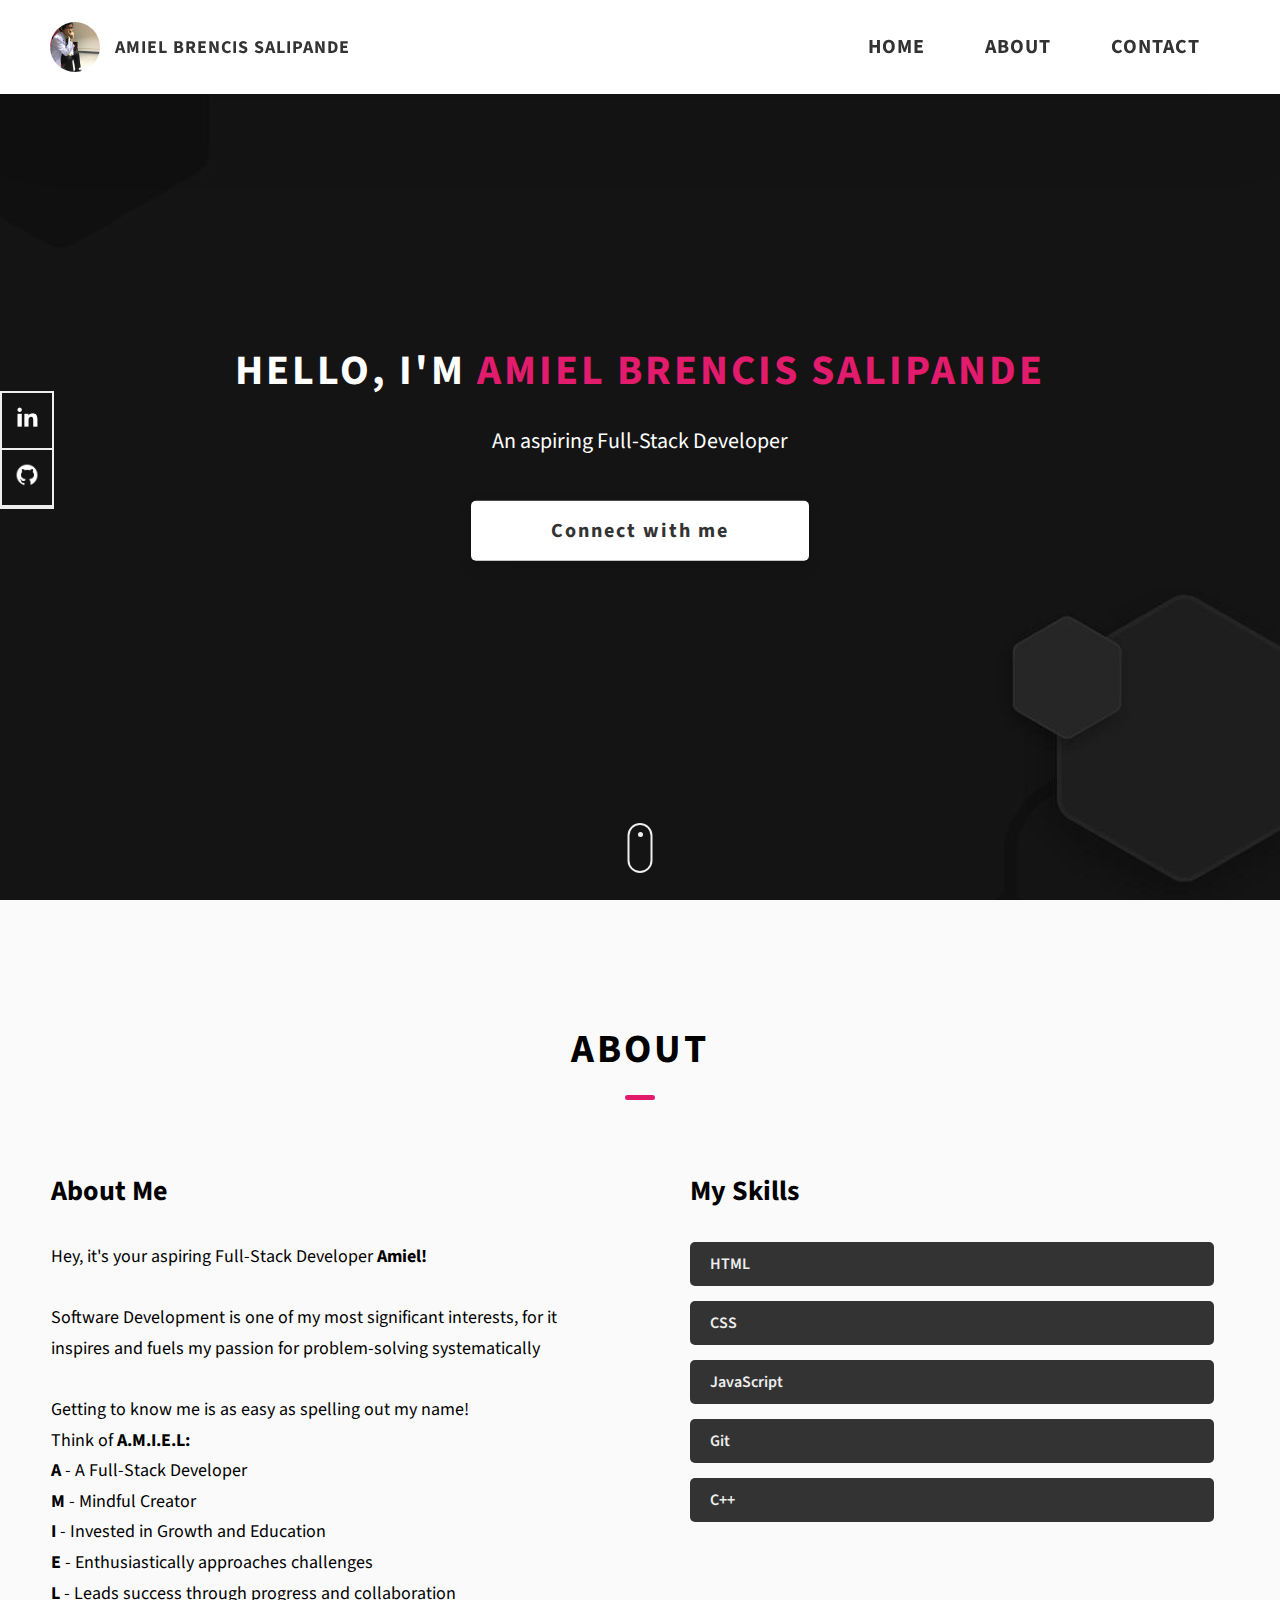
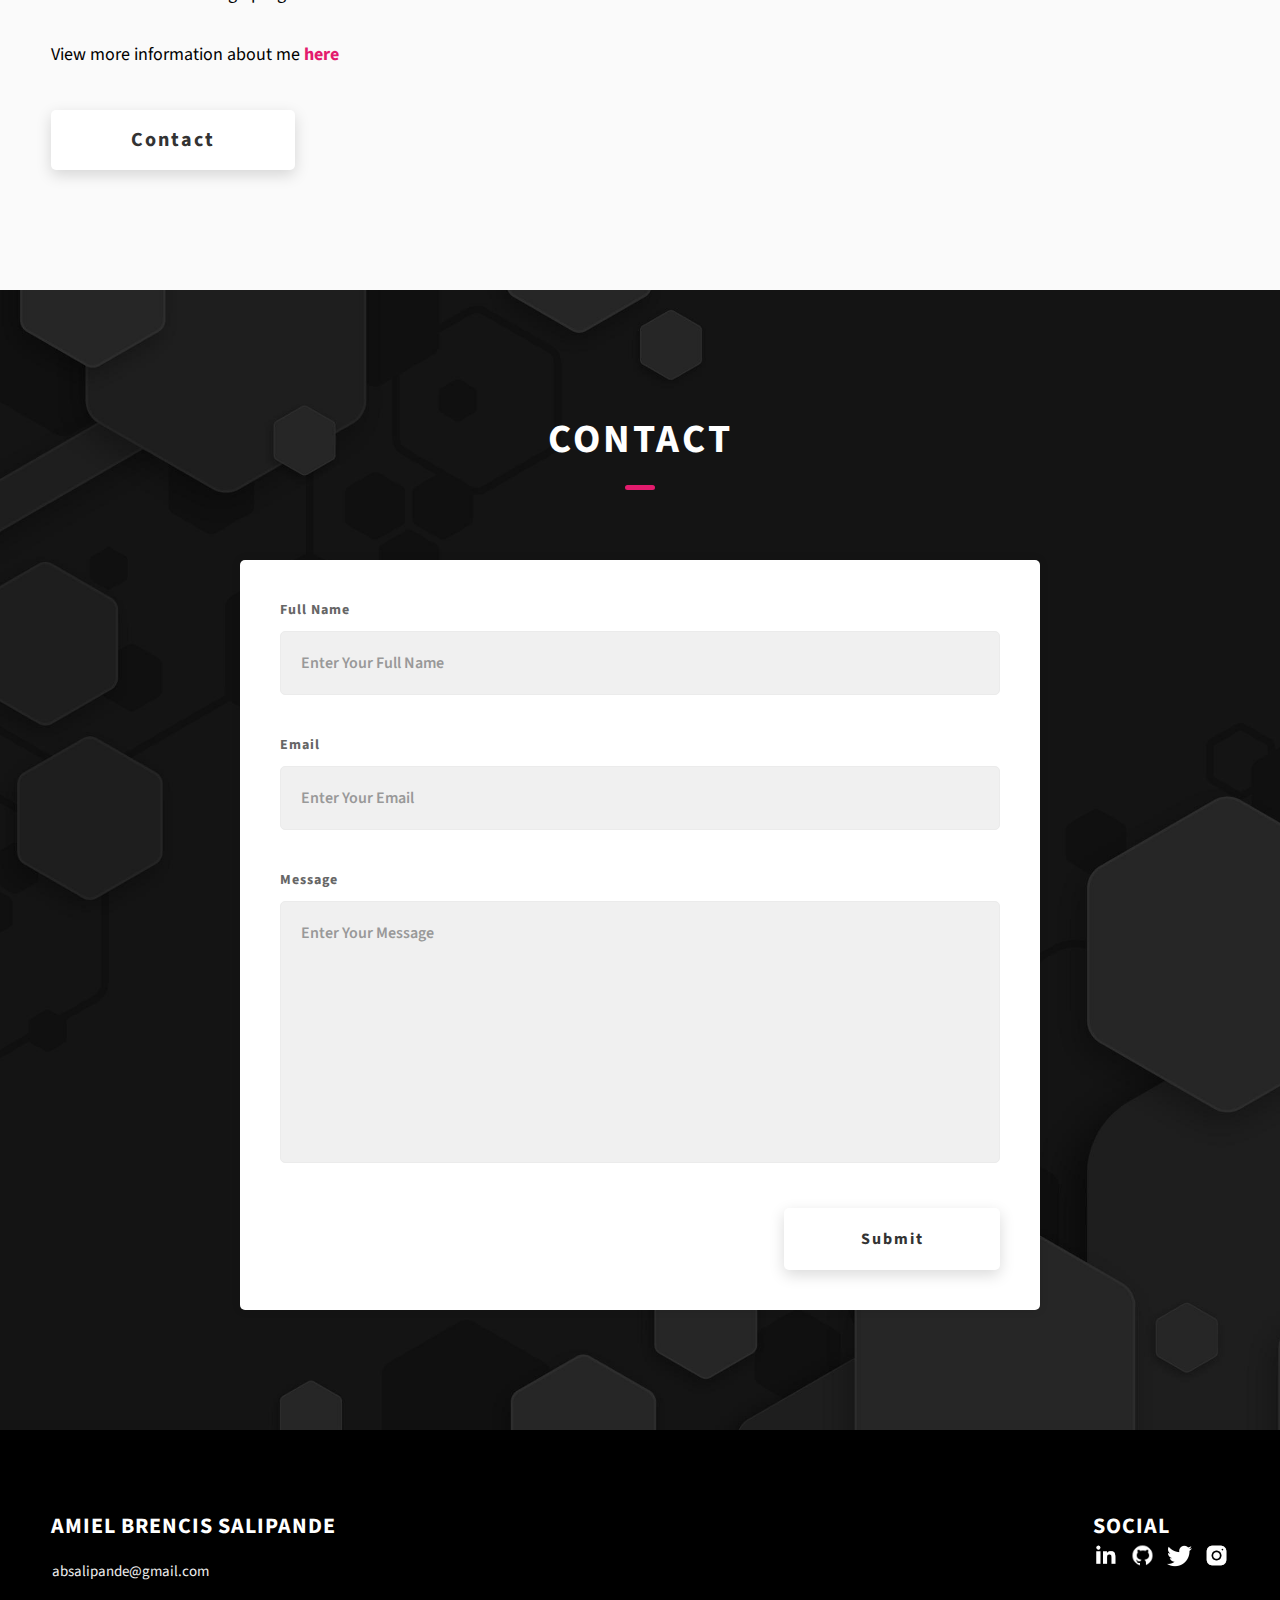
==== index.html @ ccfe5cbc "first commit" ====
<!DOCTYPE html>
<html lang="en">
  <head>
    <meta charset="UTF-8" />
    <meta http-equiv="X-UA-Compatible" content="IE=edge" />
    <meta name="viewport" content="width=device-width, initial-scale=1.0" />
    <title>Web Dev Portfolio</title>
    <link rel="stylesheet" href="style.css" />
    <link rel="preconnect" href="https://fonts.googleapis.com" />
    <link rel="preconnect" href="https://fonts.gstatic.com" crossorigin />
    <link
      href="https://fonts.googleapis.com/css2?family=Open+Sans:ital,wght@0,300;0,400;0,500;0,700;1,400&family=Source+Sans+Pro:wght@400;700&display=swap"
      rel="stylesheet"
    />
  </head>
  <body>
    <header class="header">
      <div class="header-content">
        <div class="header-logo-container">
          <div class="header-logo-img-cont">
            <img
              src="assets/photo.jpg"
              alt="Amiel Brencis Salipande Image Logo"
              class="header-logo-img"
            />
          </div>
          <span class="header-logo-name">Amiel Brencis Salipande</span>
        </div>
        <div class="header-main">
          <ul class="header-links">
            <li class="header-link-wrapper">
              <a href="#" class="header-link"> Home </a>
            </li>
            <li class="header-link-wrapper">
              <a href="#about" class="header-link">About </a>
            </li>
            <li class="header-link-wrapper">
              <a href="#contact" class="header-link"> Contact </a>
            </li>
          </ul>
        </div>
      </div>
      <!--This is for Hamburger menu, will update soon-->
      <div class="header-small-menu">
        <div class="header-small-menu-content">
          <ul class="header-small-menu-links">
            <li class="header-small-menu-link">
              <a href="#"> Home </a>
            </li>

            <li class="header-small-menu-link">
              <a href="#about"> About </a>
            </li>

            <li class="header-small-menu-link">
              <a href="#contact"> Contact </a>
            </li>
          </ul>
        </div>
      </div>
    </header>
    <section class="home">
      <div class="home-content">
        <h1 class="heading-primary">
          Hello, I'm <span class="change-color">Amiel Brencis Salipande</span>
        </h1>
        <div class="home-info">
          <p class="text-primary">An aspiring Full-Stack Developer</p>
        </div>
        <div class="home-connect">
          <a href="#contact" class="btn btn--bg">Connect with me</a>
        </div>
      </div>
      <div class="home-socials">
        <div class="home-social">
          <a
            href="https://www.linkedin.com/in/amiel-brencis-salipande-b3b239210/"
            class="home-social-icon-link"
            target="_blank"
          >
            <img
              src="assets/linkedin-ico.png"
              alt="Linkedin icon"
              class="home-social-icon"
            />
          </a>
        </div>
        <div class="home-social">
          <a
            href="https://github.com/absalipande"
            class="home-social-icon-link"
            target="_blank"
          >
            <img
              src="assets/github-ico.png"
              alt="GitHub icon"
              class="home-social-icon"
            />
          </a>
        </div>
      </div>
      <!--Scroll down animation-->
      <div class="home-mouse-scroll-cont">
        <div class="mouse"></div>
      </div>
    </section>
    <section id="about" class="about sec-pad">
      <div class="main-container">
        <h2 class="heading heading-sec heading-sec-mb-med">
          <span class="heading-sec-main">About</span>
          <!-- <span class="heading-sec-sub">
            Lorem ipsum dolor sit amet consectetur adipisicing elit. Hic facilis
            tempora explicabo quae quod deserunt eius sapiente
          </span> -->
        </h2>
        <div class="about-content">
          <div class="about-content-main">
            <h3 class="about-content-title">About Me</h3>
            <div class="about-content-details">
              <p class="about-content-details-para">
                Hey, it's your aspiring Full-Stack Developer
                <strong>Amiel!</strong><br />
                <br />
                Software Development is one of my most significant interests,
                for it inspires and fuels my passion for problem-solving
                systematically<br />
                <br />
                Getting to know me is as easy as spelling out my name!<br />
                Think of <strong>A.M.I.E.L: </strong>
                <br />
                <!-- <br /> -->
              </p>
              <p class="about-content-details-para">
                <strong>A</strong> - A Full-Stack Developer <br />
                <strong>M</strong> - Mindful Creator <br />
                <strong>I</strong> - Invested in Growth and Education <br />
                <strong>E</strong> - Enthusiastically approaches challenges
                <br />
                <strong>L</strong> - Leads success through progress and
                collaboration
                <br />
                <br />
                <!--CV download link-->
                View more information about me
                <a href="cv/Salipande CV.pdf" download
                  ><strong><span class="change-color">here</span></strong></a
                >
              </p>
            </div>
            <a href="#contact" class="btn btn--med btn--theme dynamicBgClr"
              >Contact</a
            >
          </div>
          <div class="about-content-skills">
            <h3 class="about-content-title">My Skills</h3>
            <div class="skills">
              <div class="skills-skill">HTML</div>
              <div class="skills-skill">CSS</div>
              <div class="skills-skill">JavaScript</div>
              <div class="skills-skill">Git</div>
              <div class="skills-skill">C++</div>
            </div>
          </div>
        </div>
      </div>
    </section>
    <section id="contact" class="contact sec-pad dynamicBg">
      <div class="main-container">
        <h2 class="heading heading-sec heading-sec-mb-med">
          <span class="heading-sec-main heading-sec-main--lt">Contact</span>
          <!-- <span class="heading-sec-sub heading-sec-sub--lt">
            Lorem ipsum dolor sit amet consectetur adipisicing elit. Hic facilis
            tempora explicabo quae quod deserunt eius sapiente
          </span> -->
        </h2>
        <div class="contact-form-container">
          <form action="#" class="contact-form">
            <div class="contact-form-field">
              <label class="contact-form-label" for="name">Full Name</label>
              <input
                required
                placeholder="Enter Your Full Name"
                type="text"
                class="contact-form-input"
                name="name"
                id="name"
              />
            </div>
            <div class="contact-form-field">
              <label class="contact-form-label" for="email">Email</label>
              <input
                required
                placeholder="Enter Your Email"
                type="text"
                class="contact-form-input"
                name="email"
                id="email"
              />
            </div>
            <div class="contact-form-field">
              <label class="contact-form-label" for="message">Message</label>
              <textarea
                required
                cols="30"
                rows="10"
                class="contact-form-input"
                placeholder="Enter Your Message"
                name="message"
                id="message"
              ></textarea>
            </div>
            <button type="submit" class="btn btn--theme contact-btn">
              Submit
            </button>
          </form>
        </div>
      </div>
    </section>
    <footer class="main-footer">
      <div class="main-container">
        <div class="main-footer-upper">
          <div class="main-footer-row main-footer-row-1">
            <h2 class="heading heading-sm main-footer-heading-sm">
              <span>Social</span>
            </h2>
            <div class="main-footer-social-container">
              <a
                href="https://www.linkedin.com/in/amiel-brencis-salipande-b3b239210/"
                target="_blank"
              >
                <img
                  class="main-footer-icon"
                  src="assets/linkedin-ico.png"
                  alt="Linkedin icon"
                />
              </a>
              <a href="https://github.com/absalipande" target="_blank">
                <img
                  class="main-footer-icon"
                  src="assets/github-ico.png"
                  alt="GitHub icon"
                />
              </a>
              <a href="https://twitter.com/amieljara" target="_blank">
                <img
                  class="main-footer-icon"
                  src="assets/twitter-ico.png"
                  alt="Twitter icon"
                />
              </a>
              <a
                href="https://www.instagram.com/amielsalipande/"
                target="_blank"
              >
                <img
                  class="main-footer-icon main-footer-icon--mr-none"
                  src="assets/insta-ico.png"
                  alt="Instagram icon"
                />
              </a>
            </div>
          </div>
          <div class="main-footer-row main-footer-row-2">
            <h4 class="heading heading-sm text-lt">Amiel Brencis Salipande</h4>
            <p class="main-footer-contact-desc">absalipande@gmail.com</p>
            <!-- <p class="main-footer-contact-desc">Taguig, NCR, Philippines</p> -->
          </div>
        </div>
      </div>
    </footer>
  </body>
</html>
---- style.css ----
@import url("https://fonts.googleapis.com/css2?family=Open+Sans:ital,wght@0,300;0,400;0,500;0,700;1,400&family=Source+Sans+Pro:wght@400;700&display=swap");

*, 
*::before, 
*::after {
    margin: 0;
    padding: 0;
    box-sizing: inherit;
    font-family: inherit;
}

html {
    font-size: 62.5%;
    scroll-behavior: smooth; }
    @media only screen and (max-width: 73em) {
      html {
        font-size: 58.5%; } }
    @media only screen and (max-width: 56.25em) {
      html {
        font-size: 56%; } }
    @media only screen and (min-width: 112.5em) {
      html {
        font-size: 65%; } }

body {
    box-sizing: border-box;
    position: relative;
    line-height: 1.5;
    font-family: sans-serif;
    overflow-x: hidden;
    overflow-y: scroll;
    font-family: 'Source Sans Pro', sans-serif;
}

a {
    color: inherit;
    text-decoration: none;
}

li {
    list-style: none;
}

input:focus,
button:focus,
a:focus,
textarea:focus {
  outline: none; }

button {
  border: none;
  cursor: pointer; }

textarea {
  resize: none; }

.change-color {
    color: #e31b6d; 
}

.heading-primary {
  font-size: 4.2rem;
  text-transform: uppercase;
  letter-spacing: 3px;
  text-align: center; }
  @media only screen and (max-width: 37.5em) {
    .heading-primary {
    font-size: 4.5rem; } }

.heading-sec-mb-bg {
  margin-bottom: 11rem; }
  @media only screen and (max-width: 56.25em) {
    .heading-sec-mb-bg {
       margin-bottom: 8rem; } }

.heading-sec-mb-med {
  margin-bottom: 9rem; }
  @media only screen and (max-width: 56.25em) {
    .heading-sec-mb-med {
      margin-bottom: 8rem; } }

.heading-sec-main {
  display: block;
  position: relative;
  font-size: 4rem;
  letter-spacing: 1px;
  letter-spacing: 3px;
  text-transform: uppercase;
  text-align: center;
  margin-bottom: 3.5rem; }
  .heading-sec-main--lt {
    color: #fff; }
    .heading-sec-main--lt::after {
      content: '';
      background: #e31b6d !important; }
  .heading-sec-main::after {
    position: absolute;
    content: '';
    background: #e31b6d;
    height: 5px;
    width: 3rem;
    border-radius: 5px;
    top: calc(100% + 1.5rem);
    left: 50%;
    transform: translateX(-50%); }
    @media only screen and (max-width: 37.5em) {
      .heading-sec-main::after {
        top: calc(100% + 1.2rem); } }

.heading-sec-sub {
  display: block;
  font-size: 2rem;
  font-weight: 500;
  margin: auto;
  color: #777;
  line-height: 1.6;
  text-align: center;
  max-width: 80rem; }
  @media only screen and (max-width: 37.5em) {
    .heading-sec-sub {
      font-size: 1.8rem; } }
    .heading-sec-sub--lt {
      color: #eee; }

.heading-sm {
  font-size: 2.2rem;
  text-transform: uppercase;
  letter-spacing: 1px;
}

.main-container {
  margin: auto;
  width: 92%;
  max-width: 120rem;
}

.sec-pad {
  padding: 12rem 0; }
  @media only screen and (max-width: 56.25em) {
    .sec-pad {
      padding: 8rem 0; } }

.btn {
  display: inline-block;
  background: #fff;
  color: #333;
  font-weight: 700;
  border-radius: 5px;
  letter-spacing: 2px;
  box-shadow: 0 5px 15px 0 rgba(0, 0, 0, 0.15);
  transition: transform .3s; }
  .btn:hover {
    transform: translateY(-3px); }
  .btn--bg {
    padding: 1.5rem 8rem;
    font-size: 2rem; }
  .btn--med {
    padding: 1.5rem 8rem;
    font-size: 2rem; }
  .btn--theme {
    background: #fff;
    color: #333; }

.text-primary {
    color: #fff;
    font-size: 2.2rem;
    text-align: center;
    /* text-transform: uppercase; */
    width: 100%;
    line-height: 0.8; }
    @media only screen and (max-width: 37.5em) {
        .text-primary {
          font-size: 2.2rem; } }

.header {
  position: fixed;
  width: 100%;
  z-index: 1000;
  background: #000;
  background-color: #fff;
  box-shadow: 0 10px 100px rgba(0, 0, 0, 0.1); }
  .header-content {
    display: flex;
    padding: 1rem 5rem;
    align-items: center;
    justify-content: space-between; }
    @media only screen and (max-width: 56.25em) {
      .header-content {
        padding: 1 2rem; } }
  .header-logo-container {
    display: flex;
    color: #333;
    align-items: center;
    cursor: pointer;
    transition: color .3s; }
    .header-logo-container:hover {
      color: #0062b9; }
  .header-logo-img-cont {
    width: 5rem;
    height: 5rem;
    border-radius: 50px;
    overflow: hidden;
    margin-right: 1.5rem; }
    @media only screen and (max-width: 56.25em) {
      .header-logo-img-cont {
        margin-right: 1.2rem;
        width: 4.5rem;
        height: 4.5rem; } }
  .header-logo-img {
    display: block;
    width: 100%;
    height: 100%;
    object-fit: cover;
    object-position: center; }
  .header-logo-name {
    font-size: 1.8rem;
    font-weight: 700;
    text-transform: uppercase;
    letter-spacing: 1px; }
  .header-links {
    display: flex; }
    @media only screen and (max-width: 37.5em) {
      .header-links {
        display: none; } }
  .header-link {
    display: inline-block;
    color: #333;
    padding: 2.2rem 3rem;
    font-size: 2rem;
    font-weight: 700;
    letter-spacing: 1px;
    text-transform: uppercase;
    transition: color .3s; }
    .header-link:hover {
      color: #0062b9; }
      @media only screen and (max-width: 56.25em) {
        .header-link {
          padding: 3rem 1.8rem;
          font-size: 1.5rem; } }
  .header-small-menu {
    position: absolute;
    background: #fff;
    width: 100%;
    top: 100%;
    visibility: hidden;
    opacity: 0;
    transition: all .3s;
    box-shadow: 0px 5px 5px 0px rgba(0, 0, 0, 0.1);
      -webkit-box-shadow: 0px 5px 5px 0px rgba(0, 0, 0, 0.1);
      -moz-box-shadow: 0px 5px 5px 0px rgba(0, 0, 0, 0.1); }
      .header-small-menu--active {
        visibility: hidden;
        opacity: 0; }
        @media only screen and (max-width: 37.5em) {
          .header-small-menu--active {
            visibility: visible;
            opacity: 1; } }
  .header-small-menu-link a {
    display: block;
    padding: 2.5rem 3rem;
    color: #333;
    text-decoration: none;
    text-align: right;
    text-transform: uppercase;
    font-size: 1.6rem;
    font-weight: 700;
    letter-spacing: 2px;
    border-bottom: 1px solid #eee;
    transition: color .3s; }
    .header-small-menu-link a:hover {
      color: #0062b9; }
  .header-small-menu-link:first-child a {
    border-top: 1px solid #eee; }
  .header-small-menu-link-last {
    border-bottom: 0; }

.home {
  position: relative;
  color: #fff;
  background: url(assets/backgroundThree.jpg);
  background-position: center;
  height: 100vh;
  max-height: 120rem;
  min-height: 80rem; }
  @media only screen and (max-width: 37.5em) {
    .home {
      height: unset;
      min-height: unset; } }
  .home-socials {
    position: absolute;
    top: 50%;
    border: 2px solid #eee;
    border-left: 2px solid #eee;
    transform: translateY(-50%); }
    @media only screen and (max-width: 56.25em) {
      .home-socials {
        display: none; } }
  .home-mouse-scroll-cont {
    position: absolute;
    bottom: 3%;
    left: 50%;
    transform: translateX(-50%); }
    @media only screen and (max-width: 37.5em) {
      .home-mouse-scroll-cont {
        display: none; } }
  .home-social {
    width: 5rem; }
  .home-social-icon-link {
    display: block;
    padding: 1.2rem;
    width: 100%;
    border-bottom: 2px solid #eee;
    transition: background .3s; }
    .home-social-icon-link:hover {
      background: rgba(255, 255, 255, 0.1); }
    .home-social-icon-link--bd-none {
      border-bottom: 0; }
  .home-social-icon {
    width: 100%; }
  .home-content {
    position: absolute;
    width: 92%;
    max-width: 90rem;
    top: 50%;
    left: 50%;
    transform: translate(-50%, -50%); }
    @media only screen and (max-width: 37.5em) {
      .home-content {
        position: static;
        margin: auto;
        padding: 19rem 0 13rem 0;
        transform: translate(0, 0); } }
  .home-info {
    margin: 3rem auto 0 auto;
    max-width: 80rem; }
  .home-connect {
    margin-top: 5rem;
    text-align: center; }

.about {
  background: #fafafa; }
  .about-content {
    display: grid;
    grid-template-columns: 1fr 1fr;
    grid-gap: 10rem; }
    @media only screen and (max-width: 56.25em) {
      .about-content {
        grid-template-columns: 1fr;
        grid-gap: 8rem; } }
    .about-content-title {
      font-size: 2.8rem;
      font-weight: 700;
      margin-bottom: 3rem; }
      @media only screen and (max-width: 37.5em) {
        .about-content-title {
          font-size: 2.4rem; } }
    .about-content-details-para {
      color: black;
      font-size: 1.8rem;
      max-width: 60rem;
      line-height: 1.7; }
      .about-content-details-para--h1 {
        margin: 0 3px;
        font-weight: 700; }
      .about-content-details-para:last-child {
        margin-bottom: 4rem; }

.contact {
  background: url(assets/backgroundThree.jpg);
  background-size: cover;
  background-position: center; }
  .contact-form-container {
    box-shadow: 0 0 10px rgba(0, 0, 0, 0.1);
    background: white;
    padding: 4rem;
    margin-top: 6rem;
    max-width: 80rem;
    text-align: right;
    width: 95%;
    border-radius: 5px;
    margin: 5rem auto 0 auto; }
    @media only screen and (max-width: 37.5em) {
      .contact-form-container {
        padding: 3rem; } }
  .contact-form-field {
    margin-bottom: 4rem; }
    @media only screen and (max-width: 37.5em) {
      .contact-form-field {
        margin-bottom: 3rem; } }
  .contact-form-label {
    color: #666;
    font-size: 1.4rem;
    letter-spacing: 1px;
    font-weight: 700;
    margin-bottom: 1rem;
    display: block;
    text-align: left; }
  .contact-form-input {
    color: #333;
    padding: 2rem;
    width: 100%;
    border: 1px solid #ebebeb;
    font-size: 1.6rem;
    letter-spacing: 0px;
    background: #f0f0f0;
    border-radius: 5px;
    font-weight: 600; }
  .contact-form-input::placeholder {
    color: #999;
    font-weight: 600;
    font-size: 1.6rem; }
  .contact-btn {
    width: 30%;
    padding: 2rem 4rem;
    font-size: 1.6rem; }
    @media only screen and (max-width: 37.5em) {
      .contact-btn {
        width: 100%; } }

.main-footer {
  background: #000;
  color: #fff; }
  .main-footer-upper {
    display: flex;
    justify-content: space-between;
    padding: 8rem 0; }
    @media only screen and (max-width: 56.25em) {
      .main-footer-upper {
        padding: 6rem 0; } }
    @media only screen and (max-width: 37.5em) {
      .main-footer-upper {
        display: block; } }
  .main-footer-row-1 {
    order: 2; }
    @media only screen and (max-width: 56.25em) {
      .main-footer-row-1 {
        margin-bottom: 5rem; } }
  .main-footer-contact-desc {
    margin-top: 2rem;
    padding: 1px;
    color: #eee;
    font-size: 1.5rem;
    line-height: 1; 
  }
  .main-footer-social-cont {
    margin-top: 2rem; }
  .main-footer-icon {
    margin-right: 1rem;
    width: 2.5rem; }
    .main-footer-icon--mr-none {
      margin-right: 0; }
  .main-footer-lower {
    padding: 4rem 0;
    border-top: 1px solid #444;
    color: #eee;
    font-size: 1.2rem;
    text-align: left;
    text-align: center; }
    .main-footer-lower a {
      text-decoration: underline;
      font-weight: bold;
      margin-left: 2px; }
    @media only screen and (max-width: 56.25em) {
      .main-footer-lower {
        padding: 3.5rem 0; } }

.skills {
  display: flex;
  flex-wrap: wrap;
  flex-direction: column; }
  .skills-skill {
    padding: 1rem 2rem;
    margin-bottom: 1.5rem;
    margin-right: 1.5rem;
    font-size: 1.6rem;
    background: #333;
    border-radius: 5px;
    font-weight: 600;
    color: #eee; }

.mouse {
  width: 25px;
  height: 50px;
  border: 2px solid #eee;
  border-radius: 60px;
  position: relative;
  overflow: hidden; }
  .mouse::before {
    content: '';
    width: 5px;
    height: 5px;
    position: absolute;
    top: 7px;
    left: 50%;
    transform: translateX(-50%);
    background-color: #eee;
    border-radius: 50%;
    opacity: 1;
    animation: wheel 1.3s infinite;
    -webkit-animation: wheel 1.3s infinite; }

@keyframes wheel {
  to {
    opacity: 0;
    top: 27px; } }

@-webkit-keyframes wheel {
  to {
    opacity: 0;
    top: 27px; } }
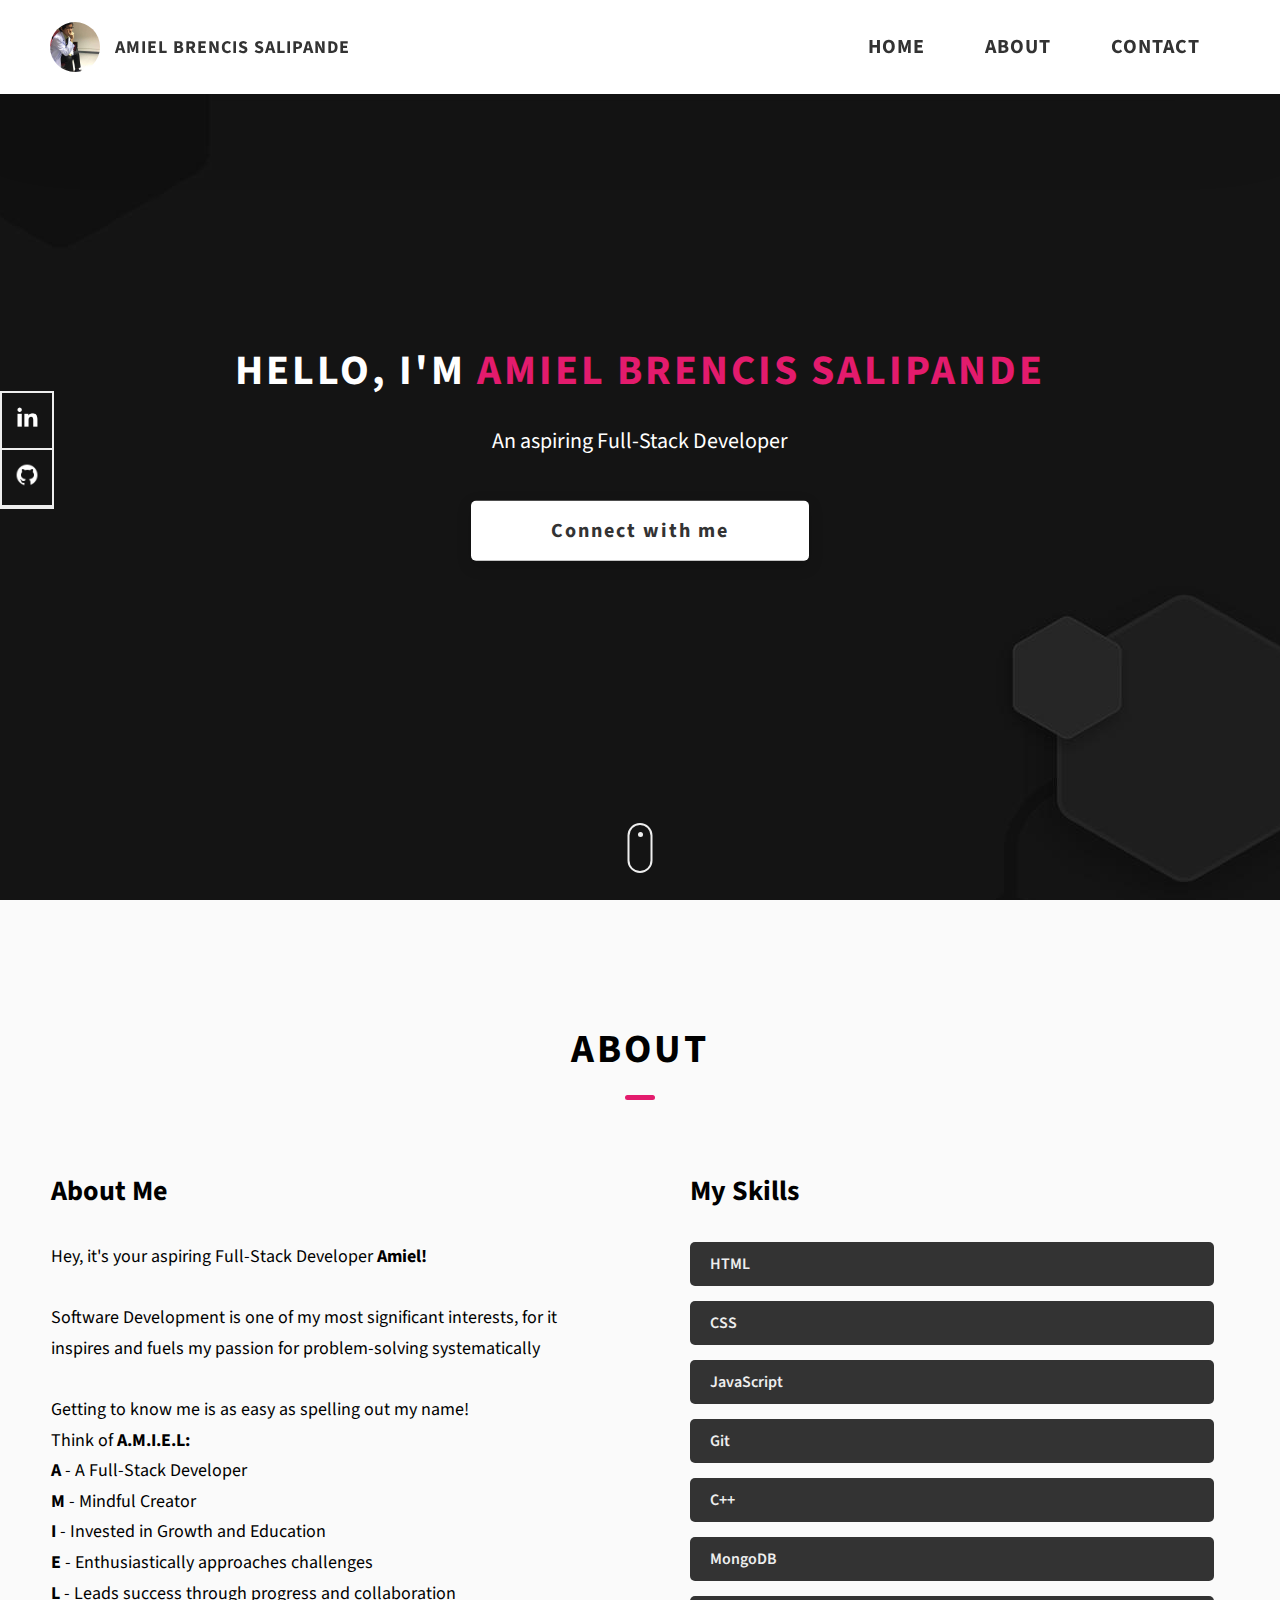
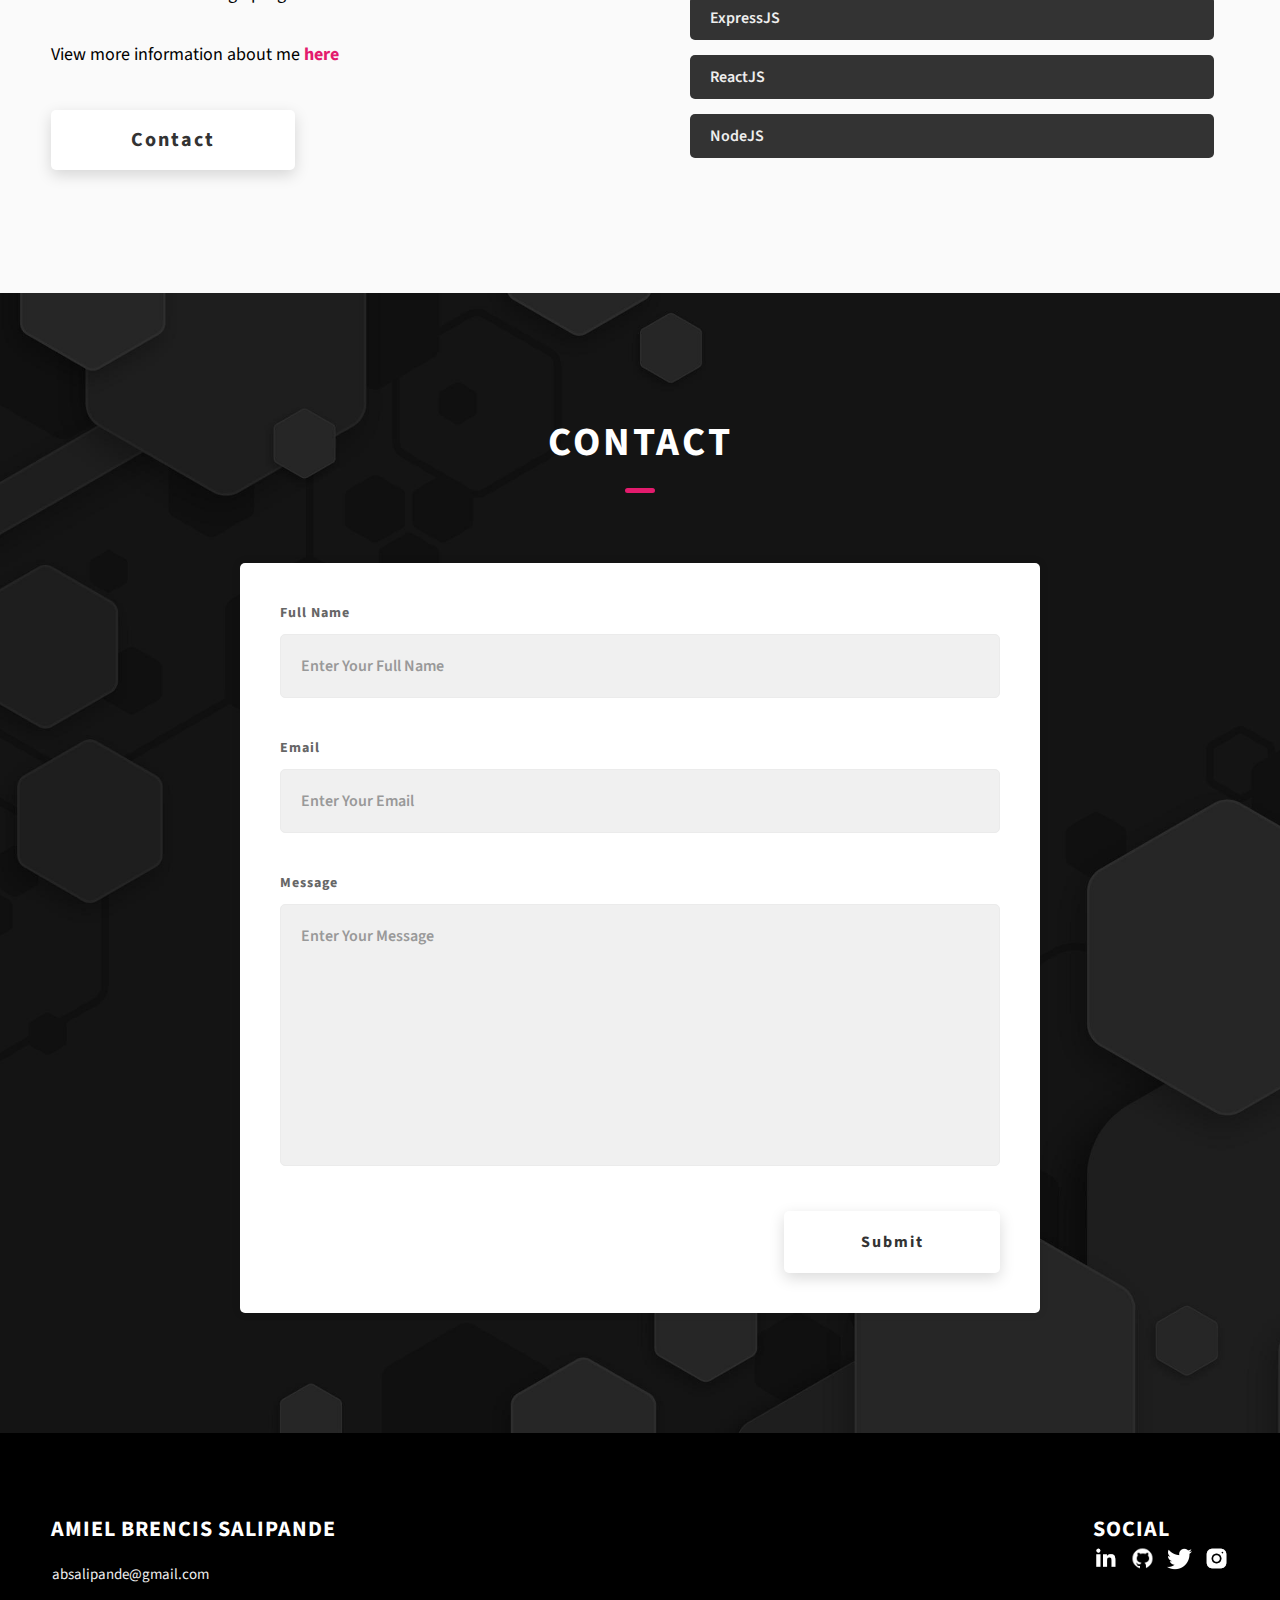
==== commit 5ab0e806: "feat: small changes" ====
--- a/index.html
+++ b/index.html
@@ -159,6 +159,10 @@
               <div class="skills-skill">JavaScript</div>
               <div class="skills-skill">Git</div>
               <div class="skills-skill">C++</div>
+              <div class="skills-skill">MongoDB</div>
+              <div class="skills-skill">ExpressJS</div>
+              <div class="skills-skill">ReactJS</div>
+              <div class="skills-skill">NodeJS</div>
             </div>
           </div>
         </div>
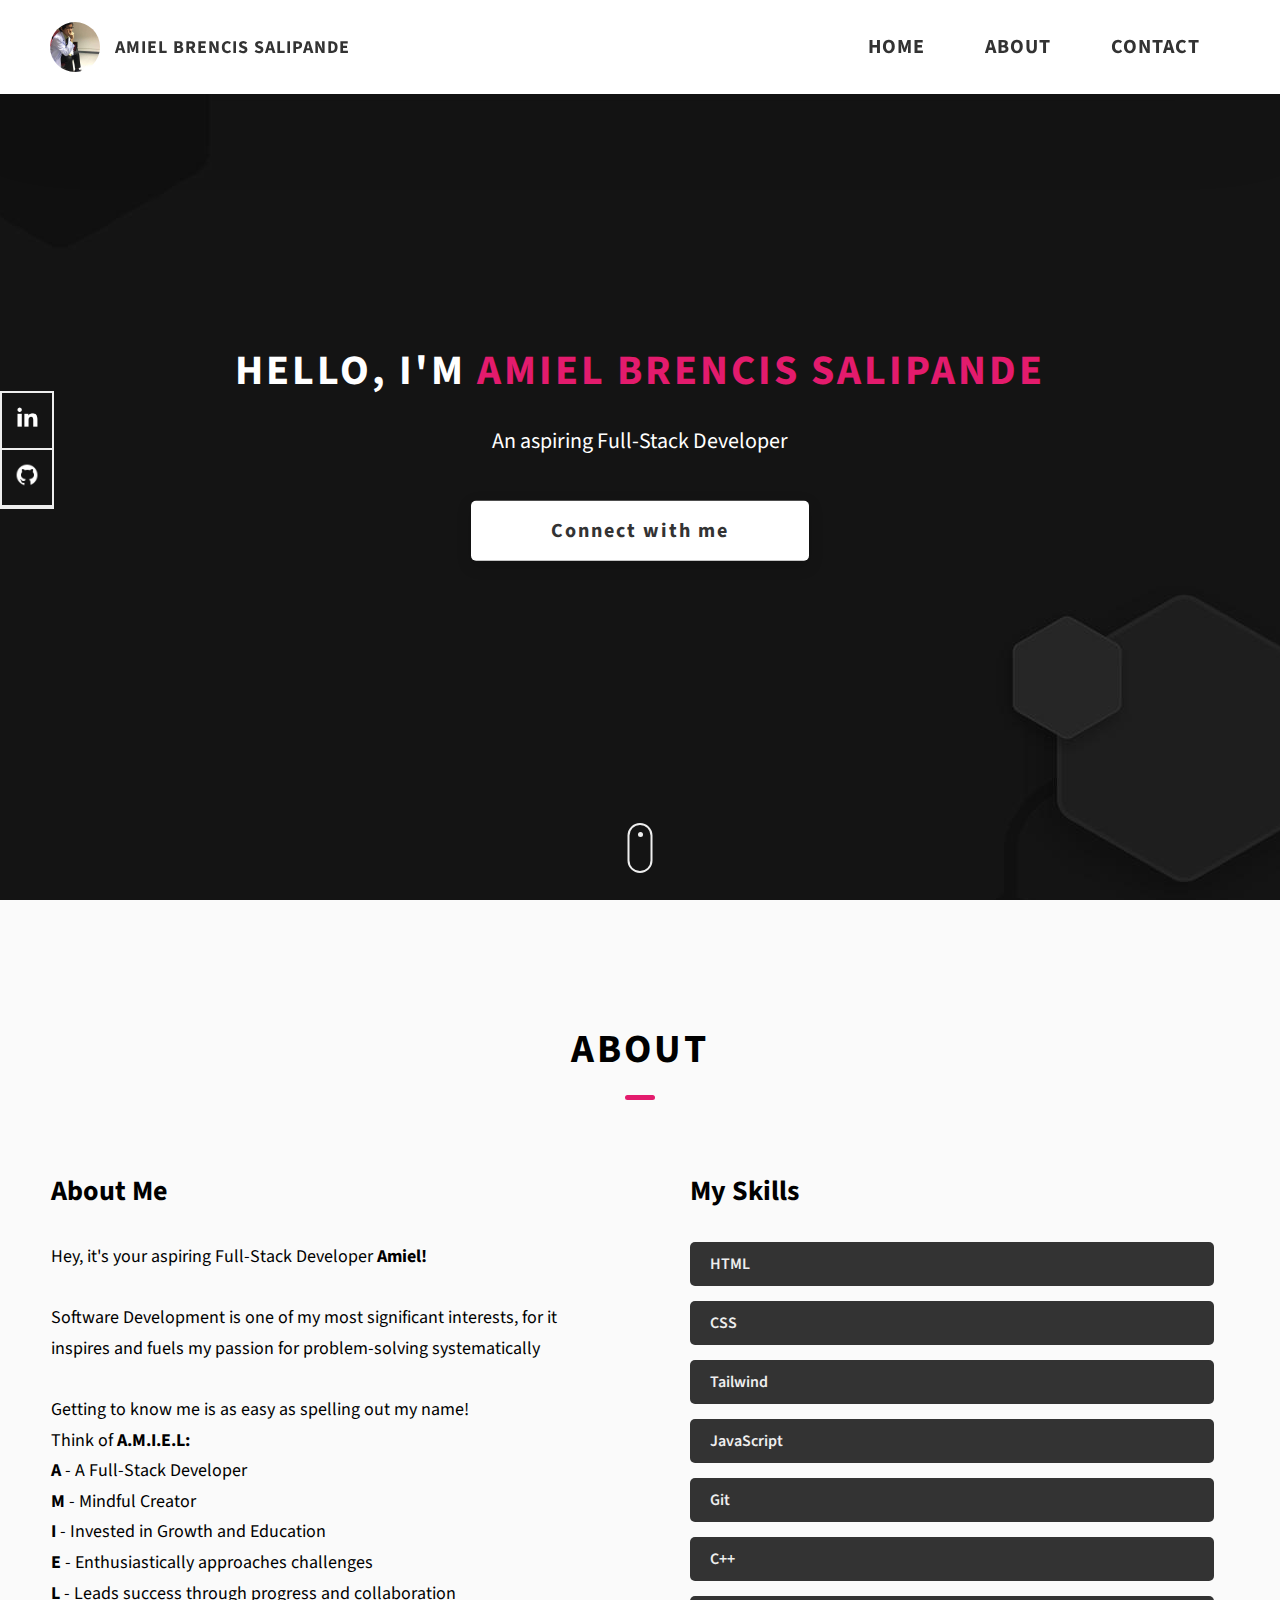
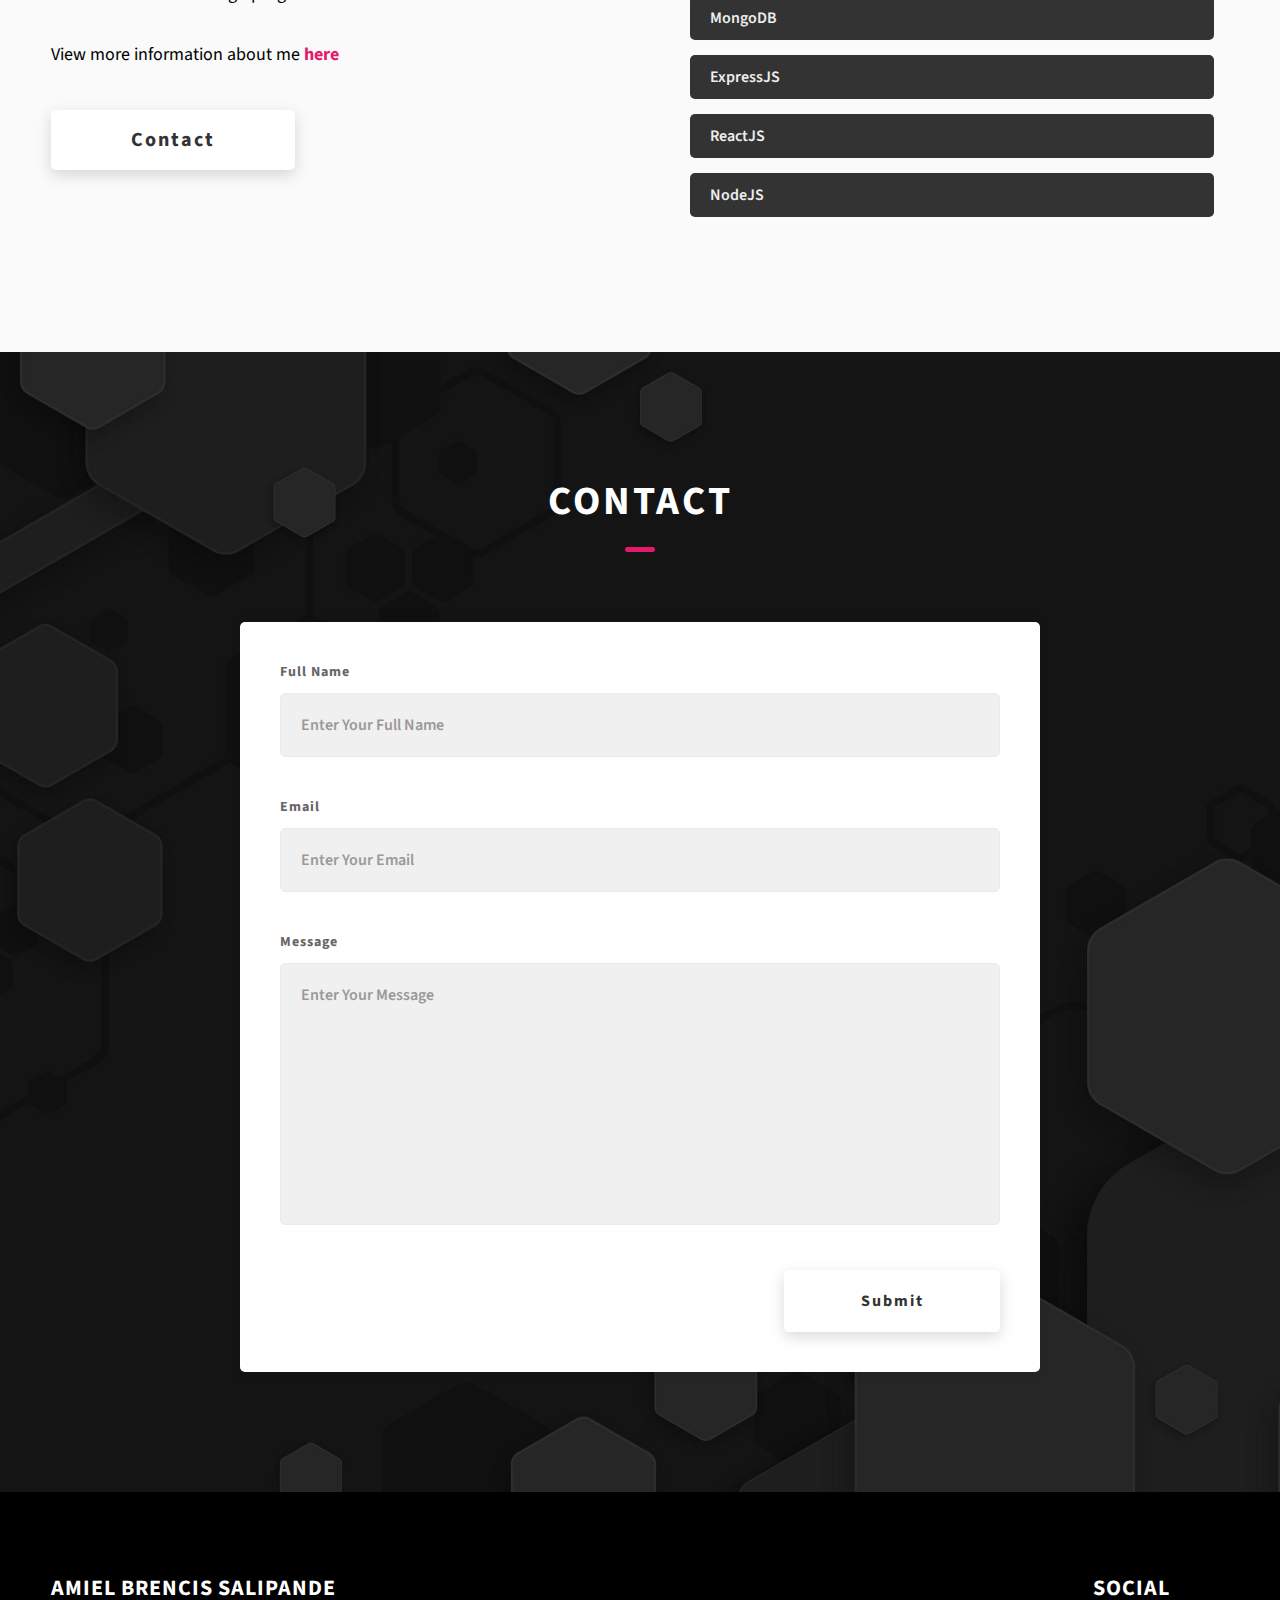
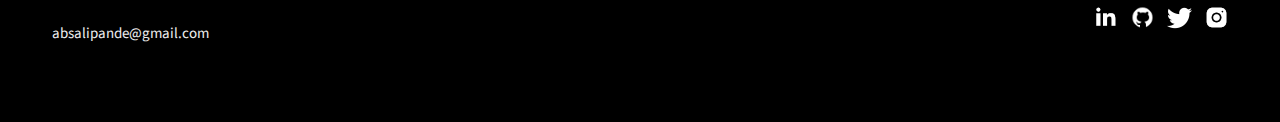
==== commit d565e1cd: "Update index.html" ====
--- a/index.html
+++ b/index.html
@@ -156,6 +156,7 @@
             <div class="skills">
               <div class="skills-skill">HTML</div>
               <div class="skills-skill">CSS</div>
+              <div class="skills-skill">Tailwind</div>
               <div class="skills-skill">JavaScript</div>
               <div class="skills-skill">Git</div>
               <div class="skills-skill">C++</div>
